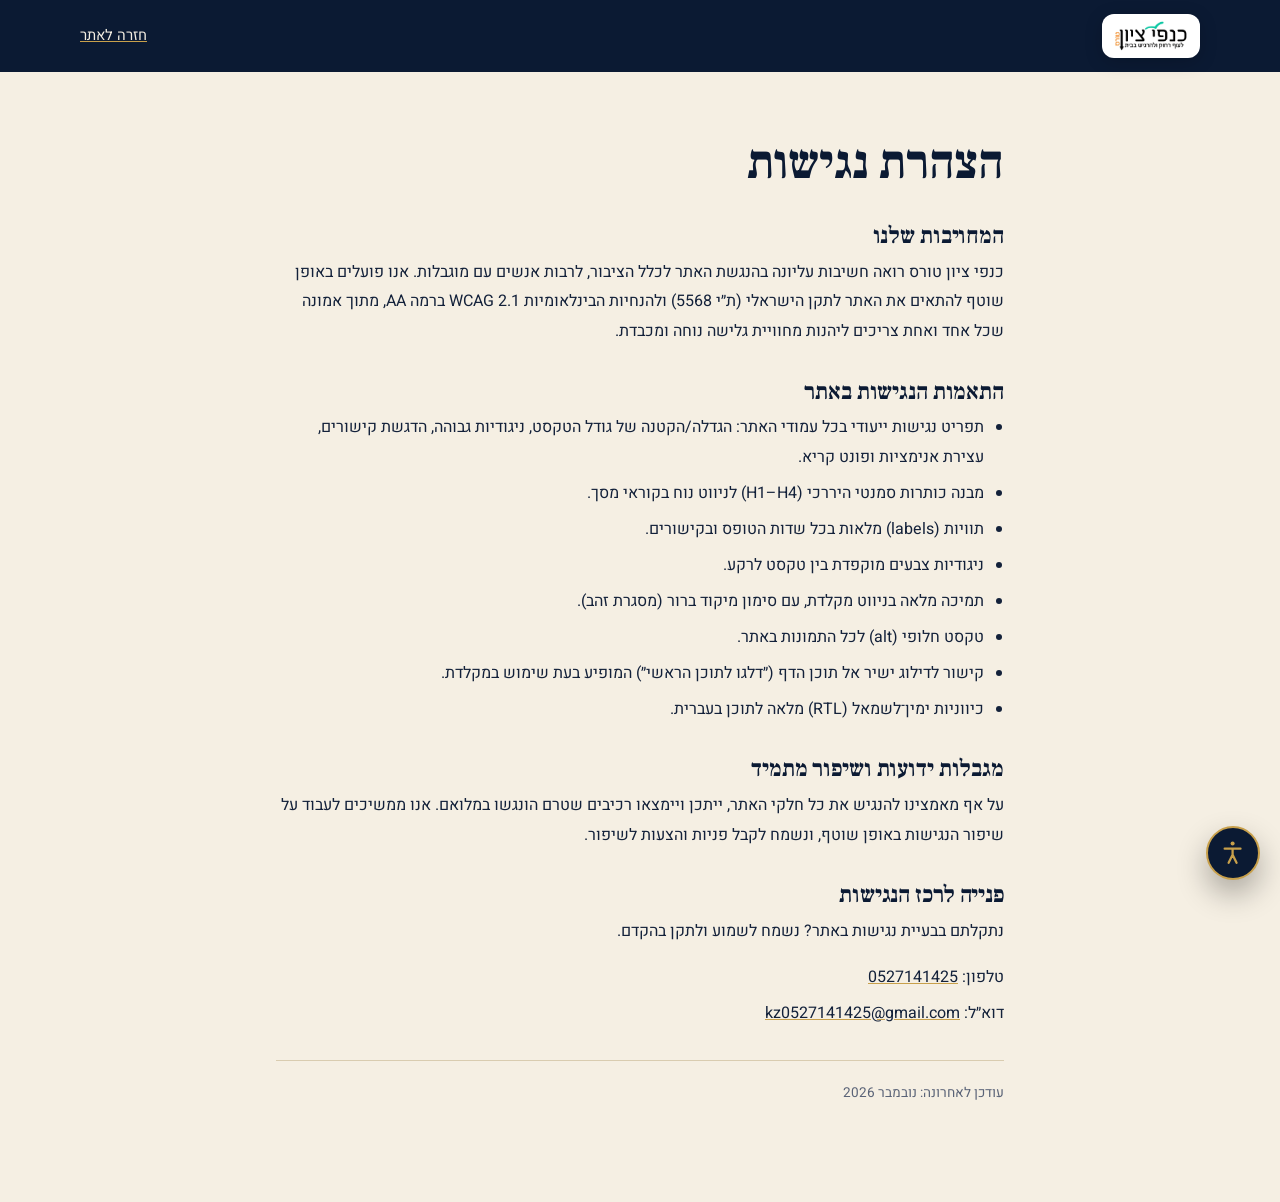
==== accessibility.html @ ae013d5c "Kanfei Zion site: premium redesign v4 Co-Authored-By: Claude Opus 5.5 <noreply@anthropic.com> Claude" ====
<!DOCTYPE html>
<html lang="he" dir="rtl">
<head>
<meta charset="UTF-8">
<meta name="viewport" content="width=device-width, initial-scale=1">
<title>הצהרת נגישות | כנפי ציון טורס</title>
<meta name="robots" content="noindex, nofollow">
<meta name="description" content="הצהרת הנגישות של אתר כנפי ציון טורס — התאמות, אמצעים ופרטי יצירת קשר לפניות בנושא נגישות.">
<link rel="icon" href="/favicon.ico" sizes="any">
<link rel="icon" type="image/png" sizes="32x32" href="/favicon-32.png">
<link rel="apple-touch-icon" href="/apple-touch-icon.png">
<link rel="preconnect" href="https://fonts.googleapis.com">
<link rel="preconnect" href="https://fonts.gstatic.com" crossorigin>
<link href="https://fonts.googleapis.com/css2?family=Frank+Ruhl+Libre:wght@400;500;700;900&family=Heebo:wght@300;400;500;700&display=swap" rel="stylesheet">
<link rel="stylesheet" href="/styles.css">
</head>
<body>
<a href="#main" class="skip-link">דלגו לתוכן הראשי</a>
<header class="doc-head"><div class="wrap"><a class="logo-chip" href="/"><img src="/images/logo.png" alt="כנפי ציון טורס – לדף הבית" width="405" height="179"></a><a class="back" href="/">חזרה לאתר</a></div></header>
<main id="main" class="doc">
  <h1>הצהרת נגישות</h1>
  <div class="body">
    <section>
      <h2>המחויבות שלנו</h2>
      <p>כנפי ציון טורס רואה חשיבות עליונה בהנגשת האתר לכלל הציבור, לרבות אנשים עם מוגבלות. אנו פועלים באופן שוטף להתאים את האתר לתקן הישראלי (ת״י 5568) ולהנחיות הבינלאומיות <span dir="ltr">WCAG 2.1</span> ברמה AA, מתוך אמונה שכל אחד ואחת צריכים ליהנות מחוויית גלישה נוחה ומכבדת.</p>
    </section>
    <section>
      <h2>התאמות הנגישות באתר</h2>
      <ul>
        <li>תפריט נגישות ייעודי בכל עמודי האתר: הגדלה/הקטנה של גודל הטקסט, ניגודיות גבוהה, הדגשת קישורים, עצירת אנימציות ופונט קריא.</li>
        <li>מבנה כותרות סמנטי היררכי (H1–H4) לניווט נוח בקוראי מסך.</li>
        <li>תוויות (labels) מלאות בכל שדות הטופס ובקישורים.</li>
        <li>ניגודיות צבעים מוקפדת בין טקסט לרקע.</li>
        <li>תמיכה מלאה בניווט מקלדת, עם סימון מיקוד ברור (מסגרת זהב).</li>
        <li>טקסט חלופי (alt) לכל התמונות באתר.</li>
        <li>קישור לדילוג ישיר אל תוכן הדף (״דלגו לתוכן הראשי״) המופיע בעת שימוש במקלדת.</li>
        <li>כיווניות ימין־לשמאל (RTL) מלאה לתוכן בעברית.</li>
      </ul>
    </section>
    <section>
      <h2>מגבלות ידועות ושיפור מתמיד</h2>
      <p>על אף מאמצינו להנגיש את כל חלקי האתר, ייתכן ויימצאו רכיבים שטרם הונגשו במלואם. אנו ממשיכים לעבוד על שיפור הנגישות באופן שוטף, ונשמח לקבל פניות והצעות לשיפור.</p>
    </section>
    <section>
      <h2>פנייה לרכז הנגישות</h2>
      <p>נתקלתם בבעיית נגישות באתר? נשמח לשמוע ולתקן בהקדם.</p>
      <ul style="list-style:none;padding:0;margin-top:1rem">
        <li>טלפון: <a href="tel:0527141425">0527141425</a></li>
        <li>דוא״ל: <a href="mailto:kz0527141425@gmail.com">kz0527141425@gmail.com</a></li>
      </ul>
    </section>
    <p class="upd">עודכן לאחרונה: נובמבר 2026</p>
  </div>
</main>
<button class="a11y-btn" id="a11y-btn" aria-label="פתיחת תפריט נגישות" aria-expanded="false" aria-controls="a11y-panel">
  <svg viewBox="0 0 24 24" fill="none" stroke="currentColor" stroke-width="2" stroke-linecap="round" aria-hidden="true"><circle cx="12" cy="4" r="1.8" fill="currentColor" stroke="none"/><path d="M5 8.5h14M12 8.5v5.5m0 0l-3.5 7m3.5-7l3.5 7"/></svg>
</button>
<div class="a11y-panel" id="a11y-panel" role="dialog" aria-label="הגדרות נגישות">
  <h2>הגדרות נגישות</h2>
  <div class="a-row"><span>גודל טקסט</span><span class="ctl"><button id="a11y-minus" aria-label="הקטנת טקסט">א-</button><span class="a-pct" id="a11y-pct" aria-live="polite">100%</span><button id="a11y-plus" aria-label="הגדלת טקסט">א+</button></span></div>
  <div class="a-row"><span>ניגודיות גבוהה</span><button data-a11y="contrast" aria-pressed="false">הפעל</button></div>
  <div class="a-row"><span>הדגשת קישורים</span><button data-a11y="links" aria-pressed="false">הפעל</button></div>
  <div class="a-row"><span>עצירת אנימציות</span><button data-a11y="nomotion" aria-pressed="false">הפעל</button></div>
  <div class="a-row"><span>פונט קריא</span><button data-a11y="readable" aria-pressed="false">הפעל</button></div>
  <button class="a-reset" id="a11y-reset">איפוס הגדרות</button>
  <p class="a-note">כנפי ציון טורס פועלת להנגשת האתר לכלל הציבור<br><a href="/accessibility">הצהרת הנגישות המלאה</a></p>
</div>

<script src="/app.js" defer></script>
</body>
</html>
---- styles.css ----
:root{
  --night:#0b1a33;--navy:#13284a;--navy-2:#1b3460;
  --gold:#c8a04b;--gold-hi:#e2c27a;--gold-soft:#e9d8ad;
  --parch:#f5efe3;--parch-2:#ebe2cf;--paper:#fffdf8;
  --ink:#13213a;--muted:#5a6377;--line:#d9ccb0;--teal:#2aa597;
  --display:"Frank Ruhl Libre",Georgia,serif;
  --sans:"Heebo",system-ui,-apple-system,"Segoe UI",Arial,sans-serif;
  --r:14px;
}
*,*::before,*::after{box-sizing:border-box;margin:0;padding:0}
html{scroll-behavior:smooth;scroll-padding-top:76px}
body{font-family:var(--sans);background:var(--parch);color:var(--ink);line-height:1.65;-webkit-font-smoothing:antialiased;overflow-x:hidden}
h1,h2,h3{font-family:var(--display);font-weight:700;line-height:1.15;letter-spacing:-.005em}
img{max-width:100%;height:auto;display:block}
a{color:inherit;text-decoration:none}
button{font:inherit;cursor:pointer;color:inherit}
.wrap{max-width:74rem;margin:0 auto;padding:0 1.25rem}
@media(min-width:768px){.wrap{padding:0 2rem}}
.skip-link{position:absolute;right:1rem;top:-100px;z-index:300;background:var(--night);color:var(--parch);padding:.75rem 1.25rem;border-radius:.5rem;border:2px solid var(--gold);font-weight:600;transition:top .2s}
.skip-link:focus{top:1rem}
:focus-visible{outline:2px solid var(--gold);outline-offset:3px;border-radius:4px}

/* buttons */
.btn{display:inline-flex;align-items:center;justify-content:center;gap:.5rem;padding:.95rem 1.8rem;border-radius:999px;font-weight:500;font-size:1rem;border:1px solid transparent;transition:background .25s,color .25s,border-color .25s,transform .25s}
.btn:active{transform:scale(.98)}
.btn-gold{background:var(--gold);color:var(--night)}
.btn-gold:hover{background:var(--gold-hi)}
.btn-ghost{border-color:rgba(245,239,227,.45);color:var(--parch)}
.btn-ghost:hover{border-color:var(--gold);color:var(--gold-hi)}
.btn-ink{background:var(--night);color:var(--parch)}
.btn-ink:hover{background:var(--navy-2)}
.btn-line{border-color:var(--ink);color:var(--ink)}
.btn-line:hover{background:var(--ink);color:var(--parch)}

/* NAV */
.nav{position:fixed;inset-inline:0;top:0;z-index:50;transition:background .35s,box-shadow .35s}
.nav .wrap{height:4.5rem;display:flex;align-items:center;justify-content:space-between;gap:1rem}
.nav.solid{background:rgba(11,26,51,.94);backdrop-filter:blur(10px);-webkit-backdrop-filter:blur(10px);box-shadow:0 1px 0 rgba(200,160,75,.25)}
.logo-chip{display:inline-flex;background:#fff;border-radius:12px;padding:.35rem .7rem;box-shadow:0 4px 18px rgba(0,0,0,.18)}
.logo-chip img{height:2.1rem;width:auto}
.nav-links{display:none;gap:2rem;font-size:.95rem;color:rgba(245,239,227,.88)}
.nav-links a{position:relative;padding:.25rem 0}
.nav-links a::after{content:"";position:absolute;inset-inline:0;bottom:-2px;height:1px;background:var(--gold);transform:scaleX(0);transition:transform .3s}
.nav-links a:hover::after{transform:scaleX(1)}
@media(min-width:900px){.nav-links{display:flex}}
.nav-phone{font-size:.9rem;padding:.55rem 1.1rem;border:1px solid rgba(200,160,75,.6);border-radius:999px;color:var(--gold-hi);white-space:nowrap}
.nav-phone:hover{background:var(--gold);color:var(--night)}

/* HERO */
.hero{position:relative;min-height:100svh;display:flex;align-items:flex-end;color:var(--parch);background:var(--night);overflow:hidden;isolation:isolate}
.hero-img{position:absolute;inset:0;width:100%;height:100%;object-fit:cover;object-position:40% 55%;z-index:-2;animation:kb 26s ease-in-out infinite alternate}
@keyframes kb{from{transform:scale(1.02)}to{transform:scale(1.1)}}
.hero::before{content:"";position:absolute;inset:0;z-index:-1;background:
  linear-gradient(to left,rgba(11,26,51,.92) 0%,rgba(11,26,51,.6) 45%,rgba(11,26,51,.15) 100%),
  linear-gradient(to top,rgba(11,26,51,1) 0%,rgba(11,26,51,0) 45%)}
.hero-in{padding:9rem 0 11rem;max-width:40rem}
.bsd{font-size:.85rem;color:var(--gold-hi);margin-bottom:1.5rem;letter-spacing:.08em}
.hero h1{font-size:clamp(3.4rem,11vw,6.8rem);font-weight:900;line-height:.98}
.hero h1 span{display:block}
.hero .rule{width:5.5rem;height:2px;background:var(--gold);margin:1.75rem 0;transform-origin:right}
.hero-sub{font-size:clamp(1.1rem,3.2vw,1.4rem);font-weight:300;opacity:.92;max-width:32rem}
.slogan{margin-top:1.1rem;font-family:var(--display);font-style:italic;font-size:clamp(1.2rem,3.6vw,1.6rem);color:var(--gold-hi)}
.hero-cta{margin-top:2.25rem;display:flex;flex-wrap:wrap;gap:.85rem}
@media(prefers-reduced-motion:no-preference){
  .hero-in>*{opacity:0;transform:translateY(18px);animation:rise .9s cubic-bezier(.2,.7,.2,1) forwards}
  .hero-in>:nth-child(1){animation-delay:.1s}.hero-in>:nth-child(2){animation-delay:.25s}
  .hero-in>:nth-child(3){animation:draw .9s .55s cubic-bezier(.2,.7,.2,1) forwards;transform:scaleX(0);opacity:1}
  .hero-in>:nth-child(4){animation-delay:.7s}.hero-in>:nth-child(5){animation-delay:.85s}.hero-in>:nth-child(6){animation-delay:1s}
}
@keyframes rise{to{opacity:1;transform:none}}
@keyframes draw{to{transform:scaleX(1)}}

/* NEXT-HILULA PASS */
.pass-wrap{position:relative;z-index:5;margin-top:-6.5rem}
.pass{display:grid;grid-template-columns:1fr;background:var(--paper);color:var(--ink);border-radius:18px;box-shadow:0 30px 60px -25px rgba(0,0,0,.55);overflow:hidden;max-width:52rem}
@media(min-width:720px){.pass{grid-template-columns:1fr auto}}
.pass-main{padding:1.6rem 1.75rem}
.pass-label{font-size:.85rem;color:var(--muted)}
.pass h2{font-size:clamp(1.6rem,4.5vw,2.1rem);margin-top:.2rem;color:var(--night)}
.pass-meta{margin-top:.5rem;color:var(--muted);font-size:.95rem}
.pass-meta b{color:var(--gold);font-weight:600}
.pass-stub{position:relative;padding:1.4rem 1.75rem;background:var(--parch);display:flex;align-items:center;justify-content:space-between;gap:1.25rem;border-top:2px dashed var(--line)}
@media(min-width:720px){.pass-stub{flex-direction:column;justify-content:center;border-top:0;border-inline-start:2px dashed var(--line);min-width:15rem}
  .pass-stub::before,.pass-stub::after{content:"";position:absolute;inset-inline-start:-13px;width:24px;height:24px;border-radius:50%;background:var(--night)}
  .pass-stub::before{top:-12px}.pass-stub::after{bottom:-12px}}
.pass-count{font-family:var(--display);line-height:1;text-align:center}
.pass-count b{display:block;font-size:2.6rem;color:var(--night)}
.pass-count span{font-size:.9rem;color:var(--muted)}

/* MAP SECTION */
.journey{background:var(--night);color:var(--parch);padding:7rem 0 6rem;position:relative;overflow:hidden}
.journey::before{content:"";position:absolute;inset:0;background:radial-gradient(ellipse at 70% 30%,rgba(42,165,151,.12),transparent 55%),radial-gradient(ellipse at 20% 80%,rgba(200,160,75,.1),transparent 50%);pointer-events:none}
.journey .wrap{position:relative;display:grid;gap:3rem;align-items:center}
@media(min-width:960px){.journey .wrap{grid-template-columns:1fr 1.05fr;gap:4rem}}
.journey h2{font-size:clamp(2.2rem,6vw,3.4rem);color:var(--parch)}
.lead{margin-top:1.1rem;font-size:1.08rem;opacity:.82;max-width:34rem}
.dest-tabs{margin-top:2.25rem;display:grid;grid-template-columns:1fr 1fr;gap:.6rem}
.dest-tab{display:flex;flex-direction:column;align-items:flex-start;gap:.15rem;text-align:right;padding:.85rem 1rem;border:1px solid rgba(245,239,227,.18);border-radius:12px;background:rgba(255,255,255,.03);transition:border-color .25s,background .25s}
.dest-tab small{font-size:.8rem;opacity:.65}
.dest-tab strong{font-family:var(--display);font-size:1.08rem;font-weight:500}
.dest-tab[aria-selected="true"]{border-color:var(--gold);background:rgba(200,160,75,.12)}
.dest-tab[aria-selected="true"] small{color:var(--gold-hi);opacity:1}
.dest-panel{margin-top:1.25rem;padding:1.5rem 1.6rem;border-radius:16px;background:linear-gradient(160deg,rgba(255,255,255,.07),rgba(255,255,255,.02));border:1px solid rgba(200,160,75,.35);min-height:12rem}
.dest-panel h3{font-size:1.65rem;color:var(--gold-hi)}
.dest-panel .meta{margin-top:.3rem;font-size:.92rem;opacity:.75}
.dest-panel .when{display:inline-block;margin-top:.9rem;padding:.25rem .8rem;border-radius:999px;background:rgba(200,160,75,.18);color:var(--gold-hi);font-size:.9rem}
.dest-panel p.desc{margin-top:.9rem;opacity:.9}
.dest-panel .btn{margin-top:1.25rem}
.dest-panel.swap{animation:swap .45s ease}
@keyframes swap{from{opacity:.2;transform:translateY(6px)}to{opacity:1;transform:none}}

.map{position:relative;width:100%;max-width:34rem;margin-inline:auto;aspect-ratio:612/776}
.map-svg{position:absolute;inset:0;width:100%;height:100%;overflow:visible}
.grat line{stroke:rgba(200,160,75,.11);stroke-width:1}
.refdots circle{fill:rgba(245,239,227,.35)}
.route{fill:none;stroke:var(--gold);stroke-width:1.6;stroke-linecap:round;stroke-dasharray:1;stroke-dashoffset:1;opacity:.45;transition:opacity .35s,stroke-width .35s}
.map.drawn .route{animation:route 1.6s cubic-bezier(.4,0,.2,1) forwards}
.map.drawn .route:nth-child(2){animation-delay:.2s}.map.drawn .route:nth-child(3){animation-delay:.4s}.map.drawn .route:nth-child(4){animation-delay:.6s}
@keyframes route{to{stroke-dashoffset:0}}
.route.on{opacity:1;stroke-width:2.6;stroke:var(--gold-hi)}
.home-dot{fill:var(--teal)}
.home-ring{fill:none;stroke:var(--teal);stroke-width:1.5;opacity:.6;transform-origin:center;transform-box:fill-box;animation:ping 2.6s ease-out infinite}
@keyframes ping{from{transform:scale(.5);opacity:.8}to{transform:scale(1.8);opacity:0}}
.ref-label,.sea-label,.home-label{position:absolute;transform:translate(50%,-50%);pointer-events:none;white-space:nowrap}
.ref-label{font-size:.72rem;color:rgba(245,239,227,.45);transform:translate(50%,-150%)}
.sea-label{font-family:var(--display);font-style:italic;font-size:.9rem;color:rgba(42,165,151,.6);letter-spacing:.06em}
.home-label{font-family:var(--display);font-size:1.05rem;color:var(--teal);transform:translate(-18%,60%)}
.pin{position:absolute;transform:translate(50%,-50%);display:flex;align-items:center;gap:.45rem;background:none;border:0;padding:.35rem;flex-direction:row-reverse}
.pin-dot{width:14px;height:14px;border-radius:50%;background:var(--night);border:2px solid var(--gold);box-shadow:0 0 0 4px rgba(200,160,75,.15);transition:transform .25s,background .25s}
.pin-label{font-family:var(--display);font-size:.98rem;color:var(--parch);background:rgba(11,26,51,.75);padding:.1rem .5rem;border-radius:6px}
.pin:hover .pin-dot,.pin.on .pin-dot{background:var(--gold);transform:scale(1.25)}
.pin.on .pin-label{color:var(--night);background:var(--gold-hi)}
.pin[data-dest="pressburg"]{flex-direction:row;transform:translate(-50%,-50%)}
.pin[data-dest="pressburg"] .pin-label{order:-1}
.pin[data-dest="kerestir"]{transform:translate(50%,10%)}
@media(max-width:520px){.ref-label{display:none}.pin-label{font-size:.82rem}}

/* TZIYUNIM + WHY */
.band{padding:6.5rem 0}
.tz-grid{display:grid;gap:3.5rem;align-items:center}
@media(min-width:960px){.tz-grid{grid-template-columns:1fr 1fr;gap:5rem}}
.arches{display:grid;grid-template-columns:1fr 1fr;gap:1.1rem;align-items:end}
.arch{position:relative}
.arch img{width:100%;height:auto;aspect-ratio:3/4.3;object-fit:cover;border-radius:999px 999px 14px 14px;filter:saturate(.9) contrast(1.04);box-shadow:0 24px 44px -26px rgba(11,26,51,.6)}
.arch:nth-child(2){margin-bottom:3rem}
.arch figcaption{margin-top:.75rem;font-family:var(--display);font-size:1.02rem;color:var(--ink);text-align:center}
.arch::before{content:"";position:absolute;inset:-8px -8px auto;height:calc(100% - 2.4rem);border:1px solid var(--gold);border-radius:999px 999px 18px 18px;opacity:.55;pointer-events:none}
.sec-title{font-size:clamp(2rem,5.5vw,3rem);color:var(--night)}
.why{margin-top:2rem;list-style:none}
.why li{display:grid;grid-template-columns:2.25rem 1fr;gap:.25rem 1rem;padding:1.15rem 0;border-top:1px solid var(--line)}
.why li:last-child{border-bottom:1px solid var(--line)}
.why svg{grid-row:span 2;width:2.25rem;height:1.25rem;color:var(--gold);margin-top:.35rem}
.why h3{font-size:1.25rem;font-weight:500}
.why p{color:var(--muted);font-size:.98rem}

/* WOMEN */
.women{background:var(--parch-2);padding:7rem 0;position:relative;overflow:hidden}
.women .wrap{display:grid;gap:3.5rem;align-items:center}
@media(min-width:960px){.women .wrap{grid-template-columns:1.05fr 1fr;gap:5rem}}
.women .tag{display:inline-block;font-size:.88rem;color:var(--night);background:var(--gold-soft);padding:.3rem .9rem;border-radius:999px;margin-bottom:1rem}
.women h2{font-size:clamp(2.2rem,6vw,3.4rem);color:var(--night)}
.women .lead{opacity:1;color:#3d4659}
.checks{list-style:none;margin-top:1.75rem;display:grid;gap:.7rem}
.checks li{display:flex;gap:.8rem;align-items:baseline}
.checks li::before{content:"";flex:none;width:.55rem;height:.55rem;border:1.5px solid var(--gold);transform:rotate(45deg) translateY(-2px)}
.women .ctas{margin-top:2.25rem;display:flex;flex-wrap:wrap;gap:.8rem}
.women .ctas .num{direction:ltr;unicode-bidi:isolate;white-space:nowrap}
.collage{display:grid;grid-template-columns:1fr 1fr;grid-template-rows:auto auto;gap:1rem}
.collage figure{position:relative;overflow:hidden;border-radius:14px;box-shadow:0 22px 40px -24px rgba(11,26,51,.55)}
.collage img{width:100%;height:100%;object-fit:cover;transition:transform .8s}
.collage figure:hover img{transform:scale(1.04)}
.collage .c1{grid-row:span 2;border-radius:999px 999px 14px 14px;aspect-ratio:3/5}
.collage .c2,.collage .c3{aspect-ratio:4/3.4}
.collage figcaption{position:absolute;inset:auto 0 0;padding:2rem .9rem .8rem;color:#fff;font-family:var(--display);font-size:1rem;background:linear-gradient(to top,rgba(11,26,51,.85),transparent)}

/* TESTIMONIALS */
.voices{background:var(--navy);color:var(--parch);padding:7rem 0;position:relative;overflow:hidden}
.voices .mark{position:absolute;top:2rem;inset-inline-start:4%;font-family:var(--display);font-size:16rem;line-height:1;color:rgba(200,160,75,.12);pointer-events:none}
.feature-q{position:relative;max-width:50rem}
.feature-q blockquote{font-family:var(--display);font-size:clamp(1.55rem,4.2vw,2.5rem);line-height:1.35;font-weight:400}
.feature-q figcaption,.qs figcaption{margin-top:1.25rem;color:var(--gold-hi)}
.qs{margin-top:4rem;display:grid;gap:2.5rem;border-top:1px solid rgba(245,239,227,.18);padding-top:2.75rem}
@media(min-width:860px){.qs{grid-template-columns:1fr 1fr;gap:4rem}}
.qs blockquote{opacity:.85;font-size:1rem;line-height:1.8}

/* CONTACT */
.contact{padding:7rem 0}
.contact .wrap{display:grid;gap:3.5rem}
@media(min-width:960px){.contact .wrap{grid-template-columns:.9fr 1.1fr;gap:5rem}}
.clist{list-style:none;margin-top:2.25rem;display:grid;gap:1.1rem}
.clist a{display:flex;align-items:center;gap:1rem}
.clist .ci{flex:none;width:3rem;height:3rem;border-radius:50%;border:1px solid var(--gold);display:grid;place-items:center;color:var(--gold)}
.clist .ci svg{width:1.2rem;height:1.2rem}
.clist small{display:block;font-size:.8rem;color:var(--muted)}
.clist b{font-family:var(--display);font-weight:500;font-size:1.15rem;transition:color .2s}
.clist a:hover b{color:var(--gold)}
.ltr{direction:ltr;unicode-bidi:isolate}
.fbox{background:var(--paper);border-radius:20px;padding:2.25rem;box-shadow:0 30px 60px -36px rgba(11,26,51,.45);border:1px solid var(--line)}
.fbox h3{font-size:1.6rem;color:var(--night);margin-bottom:1.25rem}
.field{margin-bottom:1.1rem}
.field label{display:block;font-size:.9rem;margin-bottom:.4rem;color:var(--ink)}
.field input,.field select,.field textarea{width:100%;padding:.85rem 1rem;border-radius:10px;border:1px solid var(--line);background:var(--parch);font:inherit;color:var(--ink);transition:border-color .2s,box-shadow .2s}
.field input:focus,.field select:focus,.field textarea:focus{outline:none;border-color:var(--gold);box-shadow:0 0 0 3px rgba(200,160,75,.25)}
.err{display:none;margin-top:.35rem;font-size:.85rem;color:#b42318}
.submit{width:100%;margin-top:.5rem}
.submit:disabled{opacity:.7;cursor:not-allowed}
.ferr{display:none;margin-top:1rem;text-align:center;font-size:.9rem;color:#b42318}
.ferr a,.fnote a{text-decoration:underline;text-decoration-color:var(--gold)}
.fnote{margin-top:1rem;text-align:center;font-size:.85rem;color:var(--muted)}
.fok{display:none;flex-direction:column;align-items:center;justify-content:center;text-align:center;min-height:26rem;background:var(--paper);border-radius:20px;border:1px solid var(--gold);padding:2.5rem}
.fok .tick{width:4rem;height:4rem;border-radius:50%;background:var(--night);color:var(--gold);display:grid;place-items:center;font-size:1.8rem;margin-bottom:1.25rem}
.fok h3{font-size:1.8rem;color:var(--night)}
.fok p{margin-top:.6rem;color:var(--gold)}
.fok button{margin-top:1.75rem;background:none;border:0;text-decoration:underline;text-decoration-color:var(--gold);text-underline-offset:4px}

/* FOOTER */
.footer{background:var(--night);color:rgba(245,239,227,.78);padding:4rem 0 6rem;text-align:center}
.footer .slogan{font-size:1.25rem;margin-top:1.25rem}
.footer .links{margin-top:1.5rem;display:flex;flex-wrap:wrap;justify-content:center;gap:.5rem 1.75rem;font-size:.92rem}
.footer .links a:hover{color:var(--gold-hi)}
.footer .copy{margin-top:2rem;font-size:.8rem;opacity:.55}

/* FLOATS */
.wa{position:fixed;bottom:1.25rem;left:1.25rem;z-index:60;width:3.4rem;height:3.4rem;border-radius:50%;background:#25d366;color:#fff;display:grid;place-items:center;box-shadow:0 14px 30px rgba(0,0,0,.3);transition:transform .2s}
.wa:hover{transform:scale(1.08)}
.wa svg{width:1.7rem;height:1.7rem}
.a11y-btn{position:fixed;bottom:1.25rem;right:1.25rem;z-index:60;width:3.4rem;height:3.4rem;border-radius:50%;background:var(--night);border:2px solid var(--gold);color:var(--gold);display:grid;place-items:center;box-shadow:0 14px 30px rgba(0,0,0,.3)}
.a11y-btn svg{width:1.7rem;height:1.7rem}
.a11y-panel{position:fixed;bottom:5.4rem;right:1.25rem;z-index:61;width:18rem;max-width:calc(100vw - 2.5rem);max-height:70vh;overflow-y:auto;background:#fff;color:var(--ink);border:2px solid var(--gold);border-radius:16px;box-shadow:0 25px 50px rgba(0,0,0,.3);padding:1.25rem;display:none}
.a11y-panel.open{display:block}
.a11y-panel h2{font-size:1.15rem;text-align:center;margin-bottom:.75rem}
.a-row{display:flex;align-items:center;justify-content:space-between;gap:.5rem;padding:.6rem 0;border-bottom:1px solid #eee5d2;font-size:.9rem}
.a-row .ctl{display:flex;align-items:center;gap:.35rem}
.a-row button{background:var(--parch);border:1px solid var(--line);border-radius:8px;padding:.35rem .65rem;font-size:.82rem}
.a-row button[aria-pressed="true"]{background:var(--gold);border-color:var(--gold);font-weight:700}
.a-pct{min-width:2.8rem;text-align:center;font-size:.78rem;color:var(--muted)}
.a-reset{margin-top:1rem;width:100%;padding:.65rem;border-radius:8px;background:var(--night);color:var(--parch);border:0;font-size:.9rem}
.a-note{margin-top:.75rem;font-size:.72rem;text-align:center;color:var(--muted);line-height:1.6}
.a-note a{text-decoration:underline;text-decoration-color:var(--gold)}
body.a11y-contrast{background:#000!important;color:#fff!important}
body.a11y-contrast *{background-color:transparent!important;background-image:none!important;color:#fff!important;border-color:#fff!important;box-shadow:none!important;text-shadow:none!important}
body.a11y-contrast .hero::before{background:rgba(0,0,0,.8)!important}
body.a11y-contrast img{filter:grayscale(1) contrast(1.2)}
body.a11y-contrast h1,body.a11y-contrast h2,body.a11y-contrast h3,body.a11y-contrast a{color:#ffd700!important}
body.a11y-contrast input,body.a11y-contrast textarea,body.a11y-contrast select,body.a11y-contrast button{background-color:#000!important;border:1px solid #fff!important}
body.a11y-links a{text-decoration:underline!important;font-weight:700!important}
body.a11y-nomotion,body.a11y-nomotion *{animation:none!important;transition:none!important;scroll-behavior:auto!important}
body.a11y-nomotion .hero-in>*{opacity:1!important;transform:none!important}
body.a11y-nomotion .route{stroke-dashoffset:0!important}
body.a11y-font,body.a11y-font *{font-family:Arial,Helvetica,sans-serif!important;letter-spacing:.02em!important}

/* PROMO MODAL */
.pm{position:fixed;inset:0;z-index:100;background:rgba(5,12,26,.72);backdrop-filter:blur(4px);display:none;align-items:center;justify-content:center;padding:1rem;overflow-y:auto}
.pm.open{display:flex}
.pm-card{position:relative;width:100%;max-width:40rem;background:var(--paper);border-radius:20px;overflow:hidden;box-shadow:0 40px 80px rgba(0,0,0,.5);margin:auto}
.pm-x{position:absolute;top:.9rem;left:.9rem;width:2.3rem;height:2.3rem;border-radius:50%;background:rgba(255,255,255,.12);border:1px solid rgba(255,255,255,.3);color:#fff;z-index:2}
.pm-head{background:var(--night);color:var(--parch);padding:1.5rem 1.75rem 1.5rem 4rem;border-bottom:3px solid var(--gold)}
.pm-head h2{font-size:1.7rem;color:var(--gold-hi)}
.pm-badge{display:inline-block;margin-top:.5rem;border-radius:999px;background:var(--gold);color:var(--night);padding:.2rem .8rem;font-size:.85rem;font-weight:600}
.pm-body{padding:1.5rem 1.75rem;display:grid;gap:1.1rem}
.pm-body h3{font-size:1.15rem}
.pm-body ul{list-style:none;display:grid;gap:.35rem;font-size:.95rem}
.pm-price{background:var(--parch);border:1px solid var(--gold);border-radius:12px;padding:.9rem;text-align:center;font-family:var(--display);font-size:1.35rem}
.pm-small{font-size:.75rem;color:var(--muted)}
.pm-ctas{display:flex;flex-wrap:wrap;gap:.6rem}

/* ACCESSIBILITY PAGE */
.doc-head{background:var(--night);color:var(--parch)}
.doc-head .wrap{height:4.5rem;display:flex;justify-content:space-between;align-items:center}
.doc-head .back{font-size:.92rem;text-decoration:underline;text-decoration-color:var(--gold)}
.doc{max-width:48rem;margin:0 auto;padding:4rem 1.25rem 6rem}
.doc h1{font-size:clamp(2.2rem,6vw,3rem);color:var(--night)}
.doc .body{margin-top:2rem;display:grid;gap:2rem;line-height:1.85}
.doc h2{font-size:1.45rem;color:var(--night);margin-bottom:.5rem}
.doc ul{padding-right:1.25rem;display:grid;gap:.4rem}
.doc a{text-decoration:underline;text-decoration-color:var(--gold)}
.doc .upd{font-size:.85rem;color:var(--muted);border-top:1px solid var(--line);padding-top:1.25rem}

@media(prefers-reduced-motion:reduce){
  .hero-img,.home-ring{animation:none}
  .route{stroke-dashoffset:0}
  html{scroll-behavior:auto}
}
.sr-only{position:absolute;width:1px;height:1px;overflow:hidden;clip:rect(0 0 0 0);white-space:nowrap}

/* ===== ROUND 2 ===== */
.hero-vid{opacity:0;transition:opacity 1.2s}
.hero-vid.on{opacity:1}
/* flight progress */
.flight{position:fixed;top:6rem;bottom:6rem;left:1.1rem;width:2px;z-index:40;pointer-events:none;background:linear-gradient(rgba(200,160,75,.0),rgba(200,160,75,.35) 10%,rgba(200,160,75,.35) 90%,rgba(200,160,75,0))}
.flight .trail{position:absolute;top:0;left:0;width:2px;background:var(--gold);height:0}
.flight svg{position:absolute;left:-11px;width:24px;height:24px;color:var(--gold-hi);transform:translateY(-50%) rotate(90deg);filter:drop-shadow(0 2px 6px rgba(0,0,0,.35))}
@media(max-width:899px){.flight{display:none}}
/* trips board */
.trips{padding:6rem 0 5rem}
.trips .head{display:flex;flex-wrap:wrap;align-items:end;justify-content:space-between;gap:1rem;margin-bottom:2.25rem}
.trips .head p{color:var(--muted);max-width:30rem}
.tgrid{display:grid;gap:1.1rem}
@media(min-width:720px){.tgrid{grid-template-columns:1fr 1fr}}
@media(min-width:1100px){.tgrid{grid-template-columns:repeat(4,1fr)}}
.tcard{position:relative;background:var(--paper);border:1px solid var(--line);border-radius:18px;padding:1.4rem 1.4rem 1.25rem;display:flex;flex-direction:column;gap:.35rem;transition:transform .3s,box-shadow .3s,border-color .3s}
.tcard:hover{transform:translateY(-4px);box-shadow:0 26px 44px -30px rgba(11,26,51,.55);border-color:var(--gold)}
.tcard .tdate{font-family:var(--display);font-size:2.1rem;line-height:1;color:var(--night)}
.tcard .tdate small{display:block;font-family:var(--sans);font-size:.82rem;color:var(--muted);margin-top:.35rem}
.tcard h3{font-size:1.25rem;margin-top:.8rem}
.tcard .tplace{font-size:.9rem;color:var(--muted)}
.tcard .tstat{align-self:flex-start;margin-top:.7rem;font-size:.82rem;padding:.2rem .7rem;border-radius:999px;background:rgba(42,165,151,.12);color:#1d7d72}
.tcard .tstat.low{background:rgba(200,80,40,.12);color:#a3431f}
.tcard .tstat.full{background:#eee;color:#666}
.tcard .tprice{margin-top:.5rem;font-weight:500}
.tcard .tact{margin-top:auto;padding-top:1.1rem;display:flex;gap:.6rem;align-items:center;justify-content:space-between}
.tcard .tact a{font-size:.9rem;text-decoration:underline;text-decoration-color:var(--gold);text-underline-offset:4px}
.tcard .btn{padding:.7rem 1.2rem;font-size:.92rem}
.tcard .tdays{order:-1;margin-bottom:.4rem;font-size:.8rem;color:var(--gold);font-weight:500}
/* stats */
.stats{background:var(--night);color:var(--parch);padding:3.5rem 0}
.stats .wrap{display:grid;grid-template-columns:repeat(2,1fr);gap:2rem;text-align:center}
@media(min-width:860px){.stats .wrap{grid-template-columns:repeat(4,1fr)}}
.stats b{display:block;font-family:var(--display);font-size:clamp(2.4rem,6vw,3.4rem);color:var(--gold-hi);line-height:1}
.stats span{font-size:.95rem;opacity:.8}
/* gallery */
.gallery{padding:6rem 0}
.ggrid{margin-top:2rem;display:grid;grid-template-columns:repeat(2,1fr);gap:.8rem}
@media(min-width:860px){.ggrid{grid-template-columns:repeat(4,1fr);grid-auto-rows:13rem}}
.ggrid button{position:relative;padding:0;border:0;border-radius:14px;overflow:hidden;background:var(--night);aspect-ratio:1}
@media(min-width:860px){.ggrid button{aspect-ratio:auto}.ggrid button:first-child{grid-column:span 2;grid-row:span 2}}
.ggrid img{width:100%;height:100%;object-fit:cover;transition:transform .7s,opacity .3s}
.ggrid button:hover img{transform:scale(1.05);opacity:.85}
.lb{position:fixed;inset:0;z-index:120;background:rgba(5,12,26,.94);display:none;align-items:center;justify-content:center;padding:3.5rem 1rem}
.lb.open{display:flex}
.lb img{max-width:100%;max-height:100%;border-radius:10px;object-fit:contain}
.lb figcaption{position:absolute;bottom:1rem;inset-inline:0;text-align:center;color:var(--parch);font-family:var(--display)}
.lb button{position:absolute;width:3rem;height:3rem;border-radius:50%;border:1px solid rgba(255,255,255,.35);background:rgba(255,255,255,.08);color:#fff;font-size:1.3rem}
.lb .lx{top:1rem;left:1rem}.lb .lp{right:1rem;top:50%}.lb .ln{left:1rem;top:50%}
/* updates band */
.updates{background:linear-gradient(120deg,var(--gold) 0%,var(--gold-hi) 100%);color:var(--night);padding:3.5rem 0}
.updates .wrap{display:grid;gap:1.5rem;align-items:center}
@media(min-width:900px){.updates .wrap{grid-template-columns:1fr 1.3fr}}
.updates h2{font-size:clamp(1.7rem,4vw,2.3rem)}
.updates form{display:flex;flex-wrap:wrap;gap:.6rem}
.updates input{flex:1 1 11rem;padding:.9rem 1rem;border-radius:999px;border:1px solid rgba(11,26,51,.25);background:var(--paper);font:inherit}
.updates .ok{display:none;font-weight:500}
/* register modal */
.rg .pm-card{max-width:30rem}
.rg form{padding:1.5rem 1.75rem 1.75rem}
.rg .pm-head{padding-left:4rem}
.rg .pm-head p{opacity:.8;font-size:.92rem;margin-top:.3rem}
.rg .row2{display:grid;grid-template-columns:1fr 1fr;gap:.8rem}
.rg .fok{min-height:18rem;border:0}
.dest-panel .more{display:inline-block;margin-top:1rem;margin-inline-start:1rem;font-size:.92rem;text-decoration:underline;text-decoration-color:var(--gold);text-underline-offset:4px}
/* destination pages */
.dp-hero{background:var(--night);color:var(--parch);padding:8.5rem 0 5rem;position:relative;overflow:hidden}
.dp-hero::before{content:"";position:absolute;inset:0;background:radial-gradient(ellipse at 20% 30%,rgba(200,160,75,.16),transparent 55%),radial-gradient(ellipse at 90% 90%,rgba(42,165,151,.12),transparent 50%)}
.dp-hero-in{position:relative;display:grid;gap:3rem;align-items:center}
@media(min-width:900px){.dp-hero-in{grid-template-columns:1.3fr .8fr}}
.dp-hero h1{font-size:clamp(2.6rem,8vw,4.6rem);font-weight:900}
.dp-hero .rule{width:5rem;height:2px;background:var(--gold);margin:1.5rem 0}
.crumbs{font-size:.85rem;opacity:.7;margin-bottom:1.25rem}.crumbs a:hover{color:var(--gold-hi)}
.dp-when{margin-top:1.25rem;display:flex;flex-wrap:wrap;gap:.6rem}
.dp-when span{padding:.3rem .9rem;border-radius:999px;background:rgba(200,160,75,.18);color:var(--gold-hi);font-size:.92rem}
.dp-when span:empty{display:none}
.dp-arch{max-width:20rem;margin-inline:auto}
.dp-arch img{aspect-ratio:3/4;border-radius:999px 999px 14px 14px;object-fit:cover;width:100%}
.dp-arch::before{height:calc(100% + 16px)}
.dp-wing{width:min(22rem,70vw);height:11rem;color:var(--gold);opacity:.55;margin-inline:auto}
.dp-body{padding:5.5rem 0}
.dp-grid{display:grid;gap:3rem}
@media(min-width:960px){.dp-grid{grid-template-columns:1.5fr 1fr;gap:5rem}}
.dp-story p{margin-top:1.1rem;font-size:1.08rem;line-height:1.9}
.dp-steps{list-style:none;counter-reset:s;margin-top:1.5rem;display:grid;gap:0}
.dp-steps li{counter-increment:s;position:relative;padding:0 3.4rem 1.6rem 0;border-inline-start:0}
.dp-steps li::before{content:counter(s);position:absolute;right:0;top:0;width:2.3rem;height:2.3rem;border-radius:50%;border:1px solid var(--gold);display:grid;place-items:center;font-family:var(--display);color:var(--gold)}
.dp-steps li::after{content:"";position:absolute;right:1.13rem;top:2.5rem;bottom:.2rem;width:1px;background:var(--line)}
.dp-steps li:last-child::after{display:none}
.dp-steps b{display:block;font-family:var(--display);font-size:1.2rem}
.dp-steps span{color:var(--muted)}
.dp-note{font-size:.88rem;color:var(--muted);border-top:1px solid var(--line);padding-top:1rem}
.dp-card{position:sticky;top:6rem;background:var(--paper);border:1px solid var(--gold);border-radius:20px;padding:2rem;box-shadow:0 30px 60px -36px rgba(11,26,51,.45)}
.dp-card h3{font-size:1.5rem;color:var(--night)}
.dp-card .checks{margin:1.25rem 0 1.5rem}
.dp-phone{display:block;text-align:center;margin-top:1rem;font-size:.92rem;color:var(--muted)}
.dp-faq{background:var(--parch-2);padding:5.5rem 0}
.faq{margin-top:1.75rem;display:grid;gap:.7rem;max-width:48rem}
.faq details{background:var(--paper);border:1px solid var(--line);border-radius:14px;padding:1rem 1.25rem}
.faq summary{cursor:pointer;font-family:var(--display);font-size:1.15rem;font-weight:500;list-style:none;display:flex;justify-content:space-between;gap:1rem}
.faq summary::after{content:"+";color:var(--gold);font-size:1.4rem;line-height:1;transition:transform .25s}
.faq details[open] summary::after{transform:rotate(45deg)}
.faq p{margin-top:.6rem;color:var(--muted)}
.dp-others{margin-top:1.5rem;display:grid;gap:.8rem}
@media(min-width:720px){.dp-others{grid-template-columns:repeat(3,1fr)}}
.dp-other{background:var(--night);color:var(--parch);border-radius:14px;padding:1.2rem 1.4rem;transition:transform .25s}
.dp-other:hover{transform:translateY(-3px)}
.dp-other small{display:block;color:var(--gold-hi);font-size:.82rem}
.dp-other b{font-family:var(--display);font-size:1.2rem;font-weight:500}
body.dp .nav{background:rgba(11,26,51,.94)}

/* ===== Hero: tziyunim slideshow ===== */
.hero-slides{position:absolute;inset:0;z-index:-2;overflow:hidden;background:var(--night)}
.hero-slides img{position:absolute;inset:0;width:100%;height:100%;object-fit:cover;object-position:50% 38%;opacity:0;
  filter:saturate(.75) contrast(1.05) brightness(.8) sepia(.18);animation:tzfade 18s infinite}
.hero-slides img:nth-child(2){animation-delay:9s;object-position:50% 45%}
@keyframes tzfade{0%{opacity:0;transform:scale(1.02)}8%{opacity:1}50%{opacity:1}58%{opacity:0;transform:scale(1.12)}100%{opacity:0;transform:scale(1.12)}}
.hero::before{background:
  linear-gradient(180deg,rgba(5,13,28,.55) 0%,rgba(5,13,28,.15) 30%,rgba(5,13,28,.55) 70%,rgba(11,26,51,.96) 100%),
  linear-gradient(270deg,rgba(11,26,51,.85) 0%,rgba(11,26,51,.45) 45%,rgba(11,26,51,.1) 100%),
  radial-gradient(ellipse at 50% 100%,rgba(200,160,75,.18),transparent 60%)!important}
@media(max-width:899px){.hero::before{background:linear-gradient(180deg,rgba(5,13,28,.5) 0%,rgba(5,13,28,.35) 35%,rgba(11,26,51,.9) 78%,rgba(11,26,51,1) 100%)!important}}
@media(prefers-reduced-motion:reduce){.hero-slides img{animation:none}.hero-slides img:first-child{opacity:1}}
body.a11y-nomotion .hero-slides img{animation:none}
body.a11y-nomotion .hero-slides img:first-child{opacity:1}
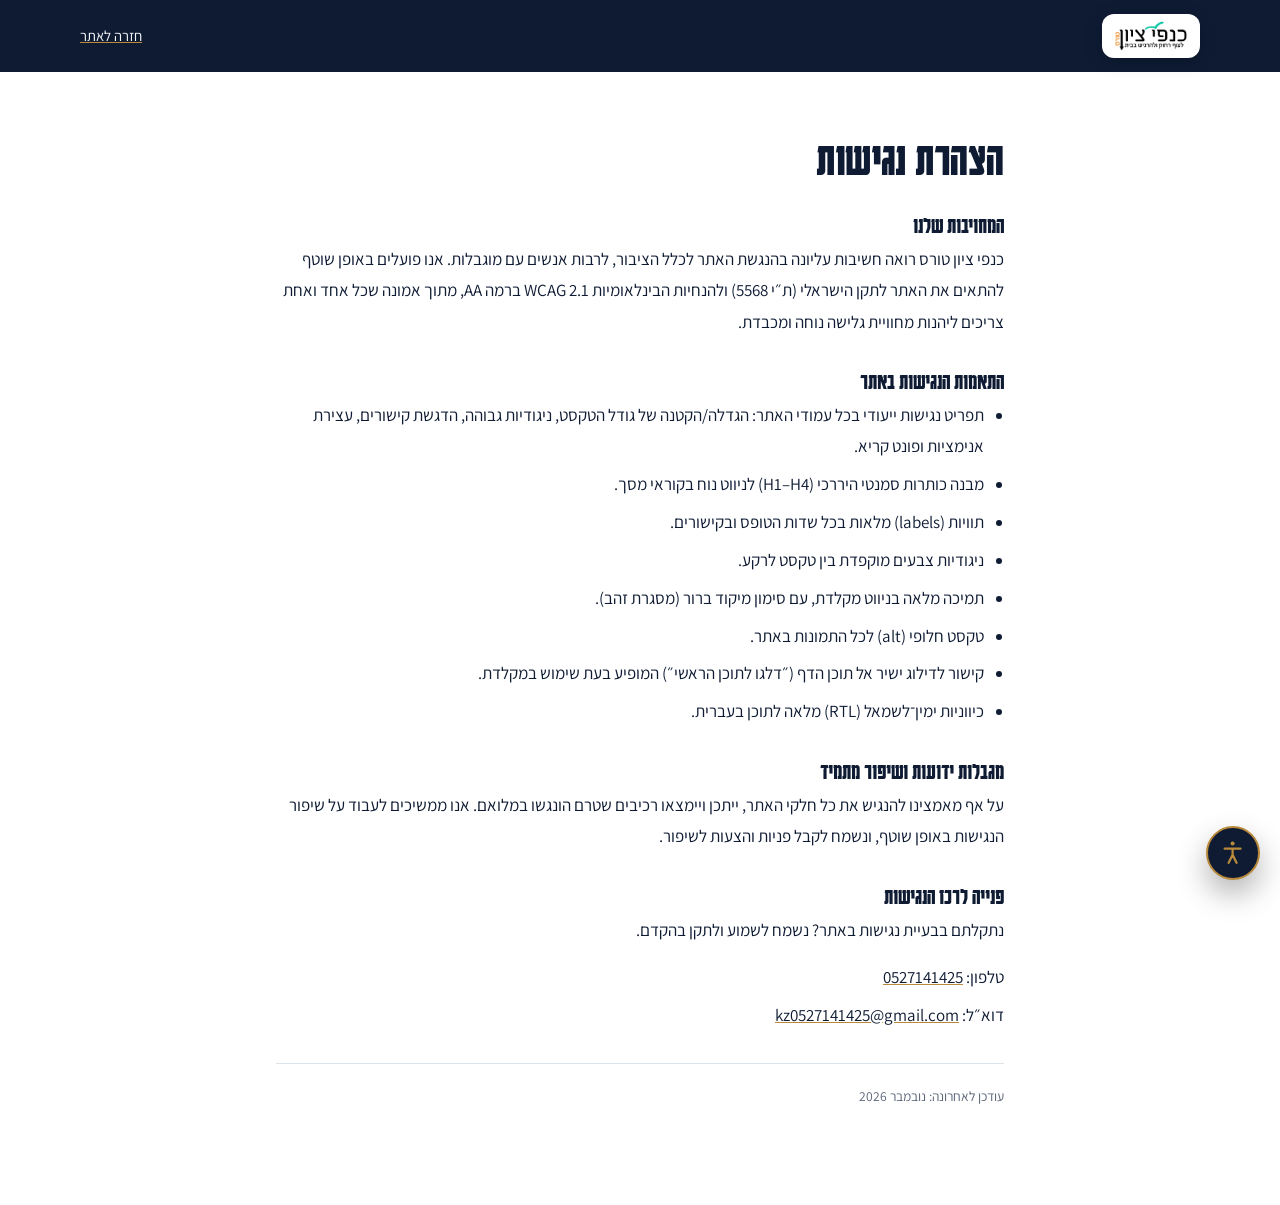
==== commit 149acdcc: "Magazine redesign: cover with expanding tzion panels, departures board, editorial destinations list," ====
--- a/accessibility.html
+++ b/accessibility.html
@@ -4,6 +4,7 @@
 <meta charset="UTF-8">
 <meta name="viewport" content="width=device-width, initial-scale=1">
 <title>הצהרת נגישות | כנפי ציון טורס</title>
+<link rel="canonical" href="https://kanfei-zion.com/accessibility">
 <meta name="robots" content="noindex, nofollow">
 <meta name="description" content="הצהרת הנגישות של אתר כנפי ציון טורס — התאמות, אמצעים ופרטי יצירת קשר לפניות בנושא נגישות.">
 <link rel="icon" href="/favicon.ico" sizes="any">
@@ -11,8 +12,9 @@
 <link rel="apple-touch-icon" href="/apple-touch-icon.png">
 <link rel="preconnect" href="https://fonts.googleapis.com">
 <link rel="preconnect" href="https://fonts.gstatic.com" crossorigin>
-<link href="https://fonts.googleapis.com/css2?family=Frank+Ruhl+Libre:wght@400;500;700;900&family=Heebo:wght@300;400;500;700&display=swap" rel="stylesheet">
-<link rel="stylesheet" href="/styles.css">
+<link href="https://fonts.googleapis.com/css2?family=Karantina:wght@400;700&family=Assistant:wght@400;600;700&display=swap" rel="stylesheet">
+<link rel="stylesheet" href="/styles.css?v=10">
+<link rel="stylesheet" href="/mag.css?v=10">
 </head>
 <body>
 <a href="#main" class="skip-link">דלגו לתוכן הראשי</a>
@@ -66,6 +68,6 @@
   <p class="a-note">כנפי ציון טורס פועלת להנגשת האתר לכלל הציבור<br><a href="/accessibility">הצהרת הנגישות המלאה</a></p>
 </div>
 
-<script src="/app.js" defer></script>
+<script src="/app.js?v=10" defer></script>
 </body>
 </html>
--- a/styles.css
+++ b/styles.css
@@ -289,7 +289,7 @@
 /* flight progress */
 .flight{position:fixed;top:6rem;bottom:6rem;left:1.1rem;width:2px;z-index:40;pointer-events:none;background:linear-gradient(rgba(200,160,75,.0),rgba(200,160,75,.35) 10%,rgba(200,160,75,.35) 90%,rgba(200,160,75,0))}
 .flight .trail{position:absolute;top:0;left:0;width:2px;background:var(--gold);height:0}
-.flight svg{position:absolute;left:-11px;width:24px;height:24px;color:var(--gold-hi);transform:translateY(-50%) rotate(90deg);filter:drop-shadow(0 2px 6px rgba(0,0,0,.35))}
+.flight svg{position:absolute;left:-11px;width:24px;height:24px;color:var(--gold-hi);transform:translateY(-50%);filter:drop-shadow(0 0 6px rgba(226,194,122,.8))}
 @media(max-width:899px){.flight{display:none}}
 /* trips board */
 .trips{padding:6rem 0 5rem}
@@ -394,17 +394,64 @@
 .dp-other b{font-family:var(--display);font-size:1.2rem;font-weight:500}
 body.dp .nav{background:rgba(11,26,51,.94)}
 
-/* ===== Hero: tziyunim slideshow ===== */
-.hero-slides{position:absolute;inset:0;z-index:-2;overflow:hidden;background:var(--night)}
-.hero-slides img{position:absolute;inset:0;width:100%;height:100%;object-fit:cover;object-position:50% 38%;opacity:0;
-  filter:saturate(.75) contrast(1.05) brightness(.8) sepia(.18);animation:tzfade 18s infinite}
-.hero-slides img:nth-child(2){animation-delay:9s;object-position:50% 45%}
-@keyframes tzfade{0%{opacity:0;transform:scale(1.02)}8%{opacity:1}50%{opacity:1}58%{opacity:0;transform:scale(1.12)}100%{opacity:0;transform:scale(1.12)}}
-.hero::before{background:
-  linear-gradient(180deg,rgba(5,13,28,.55) 0%,rgba(5,13,28,.15) 30%,rgba(5,13,28,.55) 70%,rgba(11,26,51,.96) 100%),
-  linear-gradient(270deg,rgba(11,26,51,.85) 0%,rgba(11,26,51,.45) 45%,rgba(11,26,51,.1) 100%),
-  radial-gradient(ellipse at 50% 100%,rgba(200,160,75,.18),transparent 60%)!important}
-@media(max-width:899px){.hero::before{background:linear-gradient(180deg,rgba(5,13,28,.5) 0%,rgba(5,13,28,.35) 35%,rgba(11,26,51,.9) 78%,rgba(11,26,51,1) 100%)!important}}
-@media(prefers-reduced-motion:reduce){.hero-slides img{animation:none}.hero-slides img:first-child{opacity:1}}
-body.a11y-nomotion .hero-slides img{animation:none}
-body.a11y-nomotion .hero-slides img:first-child{opacity:1}
+/* ===== Hero: journey map ===== */
+.hero{background:radial-gradient(ellipse 70% 60% at 22% 55%,rgba(200,160,75,.13),transparent 60%),radial-gradient(ellipse 60% 50% at 90% 0%,rgba(42,165,151,.10),transparent 60%),linear-gradient(180deg,#050d1c 0%,#0b1a33 60%,#13284a 100%)}
+.hero::before{background:none!important}
+.hero-map{position:absolute!important;z-index:-1;left:4%;top:50%;transform:translateY(-46%);width:auto!important;height:min(82svh,760px);max-width:none!important;margin:0!important;pointer-events:none}
+.hero-map .pin-label{font-size:1.05rem}
+.hero-map .route{opacity:.85}
+.hero-map.drawn .route{animation-delay:.6s}
+.hero-map.drawn .route:nth-child(2){animation-delay:.85s}.hero-map.drawn .route:nth-child(3){animation-delay:1.1s}.hero-map.drawn .route:nth-child(4){animation-delay:1.35s}
+.flylight{fill:#ffe9b8;filter:drop-shadow(0 0 6px #e2c27a) drop-shadow(0 0 14px rgba(226,194,122,.8))}
+.hero-map .ref-label,.hero-map .sea-label{opacity:.55}
+@media(max-width:899px){
+  .hero-map{left:50%;top:5.5rem;transform:translateX(-50%);height:auto;width:min(96vw,460px)!important;opacity:.38}
+  .hero-map .pin-label,.hero-map .ref-label,.hero-map .sea-label,.hero-map .home-label{display:none}
+}
+@media(prefers-reduced-motion:reduce){.flylight{display:none}}
+body.a11y-nomotion .flylight{display:none}
+
+/* photo of the ohel under the map */
+.hero-photo{position:absolute;inset:0;z-index:-3;overflow:hidden}
+.hero-photo img{width:100%;height:100%;object-fit:cover;object-position:50% 40%;filter:grayscale(.55) sepia(.25) brightness(.62) contrast(1.08);transform-origin:40% 45%;animation:ohelkb 34s ease-in-out infinite alternate}
+@keyframes ohelkb{from{transform:scale(1.04) translateX(0)}to{transform:scale(1.16) translateX(-2%)}}
+.hero-photo::after{content:"";position:absolute;inset:0;background:
+  linear-gradient(270deg,rgba(8,20,42,.92) 0%,rgba(8,20,42,.72) 38%,rgba(8,20,42,.35) 70%,rgba(8,20,42,.55) 100%),
+  linear-gradient(180deg,rgba(5,13,28,.6) 0%,rgba(5,13,28,0) 25%,rgba(5,13,28,0) 65%,rgba(11,26,51,.95) 100%),
+  radial-gradient(ellipse 60% 50% at 25% 60%,rgba(200,160,75,.18),transparent 70%);mix-blend-mode:normal}
+.hero-photo{animation:photoin 2.2s ease-out both}
+@keyframes photoin{from{opacity:0}to{opacity:1}}
+@media(max-width:899px){
+  .hero-photo::after{background:linear-gradient(180deg,rgba(8,20,42,.55) 0%,rgba(8,20,42,.55) 40%,rgba(11,26,51,.92) 78%,rgba(11,26,51,1) 100%)}
+  .hero-map{opacity:.6}
+}
+@media(prefers-reduced-motion:reduce){.hero-photo img,.hero-photo{animation:none}}
+body.a11y-nomotion .hero-photo img,body.a11y-nomotion .hero-photo{animation:none}
+.hero-map .grat,.hero-map .refdots,.hero-map .ref-label,.hero-map .sea-label{display:none}
+
+/* journey: arched visual instead of second map */
+.j-visual{margin:0 auto;max-width:24rem;width:100%;text-align:center}
+.j-frame{position:relative;aspect-ratio:3/4;border-radius:999px 999px 18px 18px;overflow:hidden;background:radial-gradient(ellipse at 50% 70%,rgba(200,160,75,.22),transparent 70%),linear-gradient(180deg,#13284a,#0b1a33);box-shadow:0 0 0 1px rgba(200,160,75,.55),0 0 0 10px rgba(11,26,51,.6),0 0 0 11px rgba(200,160,75,.3),0 40px 80px -40px rgba(0,0,0,.8)}
+.j-frame img{width:100%;height:100%;object-fit:cover;filter:saturate(.85) brightness(.9);transition:opacity .5s}
+.j-frame img.off{opacity:0}
+.j-emblem{position:absolute;inset:0;margin:auto;width:60%;height:30%;color:var(--gold);opacity:0;transition:opacity .5s}
+.j-frame.no-img .j-emblem{opacity:.8}
+.j-visual figcaption{margin-top:1.4rem;font-family:var(--display);font-size:1.15rem;color:var(--gold-hi)}
+.tcard .tflyer{background:none;border:0;padding:0;font:inherit;font-size:.9rem;color:var(--ink);text-decoration:underline;text-decoration-color:var(--gold);text-underline-offset:4px;cursor:pointer}
+.lb figure{margin:0;max-height:100%;display:flex}
+
+/* promo popup with flyers */
+.promo2{position:fixed;inset:0;z-index:130;background:rgba(5,12,26,.82);display:none;align-items:center;justify-content:center;padding:1rem;backdrop-filter:blur(3px)}
+.promo2.open{display:flex;animation:p2in .35s ease-out}
+@keyframes p2in{from{opacity:0}to{opacity:1}}
+.p2-card{position:relative;background:var(--paper);border-radius:18px;overflow:hidden;max-width:min(30rem,100%);max-height:100%;display:flex;flex-direction:column;box-shadow:0 40px 80px -30px rgba(0,0,0,.7);border:1px solid var(--gold)}
+.p2-img{flex:1;min-height:0;background:#fff;display:flex}
+.p2-img img{width:100%;height:auto;max-height:calc(100svh - 9.5rem);object-fit:contain;display:block}
+.p2-bar{padding:.8rem 1rem 1rem;display:grid;gap:.7rem;background:var(--paper);border-top:1px solid var(--line)}
+.p2-dots{display:flex;justify-content:center;gap:.5rem}
+.p2-dots button{width:.65rem;height:.65rem;border-radius:50%;border:1px solid var(--gold);background:transparent;padding:0}
+.p2-dots button[aria-selected="true"]{background:var(--gold);width:1.6rem;border-radius:999px}
+.p2-ctas{display:grid;grid-template-columns:1fr 1fr;gap:.6rem}
+.p2-ctas .btn{padding:.75rem .8rem;font-size:.92rem;justify-content:center;text-align:center}
+.p2-x{position:absolute;top:.6rem;left:.6rem;z-index:2;width:2.4rem;height:2.4rem;border-radius:50%;border:0;background:rgba(11,26,51,.85);color:#fff;font-size:1.05rem}
+body.a11y-nomotion .promo2.open{animation:none}
--- a/mag.css
+++ b/mag.css
@@ -0,0 +1,153 @@
+/* ===== Kanfei Zion — modern magazine layer ===== */
+:root{
+  --paper:#ffffff;--parch:#f6f7f9;--parch-2:#eaf0f4;
+  --night:#0e1b33;--navy:#16284a;--ink:#0e1b33;--muted:#5b6578;--line:#dde3ea;
+  --gold:#b8893a;--gold-hi:#d6ab5e;--teal:#17897d;
+  --display:"Karantina","Assistant",sans-serif;
+  --sans:"Assistant",system-ui,-apple-system,"Segoe UI",Arial,sans-serif;
+}
+body{background:var(--paper);font-size:1.0625rem}
+h1,h2,h3{font-family:var(--display);font-weight:700;letter-spacing:0;line-height:.95}
+.flight{display:none}
+.btn{border-radius:6px;font-weight:600}
+.btn-line{border-color:var(--ink);color:var(--ink)}
+.btn-line:hover{background:var(--ink);color:#fff}
+.btn-ink{background:var(--ink);color:#fff}
+.btn-ink:hover{background:var(--navy)}
+.btn-gold{background:var(--gold);color:#fff}
+.btn-gold:hover{background:#9d7330}
+
+/* nav: light, magazine masthead */
+.nav{background:rgba(255,255,255,.92)!important;backdrop-filter:blur(10px);border-bottom:1px solid var(--line);color:var(--ink)}
+.nav .nav-links a{color:var(--ink)}
+.nav .nav-links a:hover{color:var(--teal)}
+.nav .nav-phone{border-color:var(--ink);color:var(--ink)}
+.nav.solid{box-shadow:0 8px 24px -18px rgba(14,27,51,.4)}
+
+.sec-title{font-size:clamp(3rem,8vw,5.5rem);color:var(--ink)}
+.sec-head{display:grid;gap:1rem;margin-bottom:2.5rem;align-items:end}
+@media(min-width:900px){.sec-head{grid-template-columns:auto 1fr;gap:3rem}.sec-head p{max-width:34rem;justify-self:start}}
+.sec-head p{color:var(--muted);font-size:1.1rem;line-height:1.7}
+
+/* ===== Cover ===== */
+.cover{padding:7.5rem 0 4rem;background:var(--paper);position:relative;overflow:hidden}
+.cover-grid{display:grid;gap:2.5rem;align-items:stretch}
+@media(min-width:960px){.cover-grid{grid-template-columns:1fr 1.05fr;gap:3.5rem;min-height:min(78svh,720px)}}
+.cover-text{display:flex;flex-direction:column;justify-content:center}
+.cover-bsd{font-size:.95rem;color:var(--muted);margin-bottom:.5rem}
+.cover-title{font-size:clamp(5.5rem,17vw,11.5rem);line-height:.78;color:var(--ink);display:flex;flex-direction:column}
+.cover-title span:last-child{color:var(--teal)}
+.cover-sub{margin-top:1.75rem;font-size:clamp(1.15rem,2.2vw,1.35rem);line-height:1.6;max-width:30rem;color:var(--ink)}
+.cover-slogan{margin-top:.6rem;font-family:var(--display);font-size:2rem;color:var(--gold);line-height:1}
+.cover-cta{margin-top:1.75rem;display:flex;flex-wrap:wrap;gap:.75rem}
+.nextup{margin-top:2.25rem;display:grid;grid-template-columns:auto 1fr;gap:.25rem 1.25rem;align-items:center;padding:1.1rem 1.25rem;border:1px solid var(--line);border-radius:10px;background:var(--parch)}
+.nextup-count{grid-row:span 2;text-align:center;padding-inline-end:1.25rem;border-inline-end:1px solid var(--line)}
+.nextup-count b{display:block;font-family:var(--display);font-size:3.6rem;line-height:.85;color:var(--teal)}
+.nextup-count span{font-size:.85rem;color:var(--muted)}
+.nextup-label{font-size:.85rem;color:var(--muted)}
+.nextup h2{font-family:var(--sans);font-size:1.2rem;line-height:1.3;color:var(--ink)}
+.nextup-meta{font-size:.92rem;color:var(--muted)}
+.nextup-meta b{color:var(--gold);font-weight:600}
+.nextup .btn{grid-column:2;justify-self:start;margin-top:.5rem;padding:.6rem 1.2rem;font-size:.95rem}
+@media(min-width:600px){.nextup{grid-template-columns:auto 1fr auto}.nextup .btn{grid-column:3;grid-row:1/span 2;margin:0}}
+
+/* expanding tzion panels — the signature */
+.panels{display:flex;gap:.6rem;min-height:26rem}
+@media(min-width:960px){.panels{min-height:0}}
+.panel{position:relative;flex:1;overflow:hidden;border-radius:12px;background:var(--night);transition:flex-grow .7s cubic-bezier(.3,.7,.2,1);animation:panelup .9s cubic-bezier(.2,.7,.2,1) both;animation-delay:calc(.15s + var(--i)*.12s)}
+.panel.is-open{flex-grow:3.2}
+.panel img{position:absolute;inset:0;width:100%;height:100%;object-fit:cover;transition:transform 1.2s ease,filter .6s}
+.panel:not(.is-open) img{filter:saturate(.6) brightness(.75)}
+.panel.is-open img{transform:scale(1.03)}
+.panel::after{content:"";position:absolute;inset:0;background:linear-gradient(180deg,rgba(14,27,51,0) 45%,rgba(14,27,51,.85) 100%)}
+.panel-cap{position:absolute;z-index:1;inset-inline:1rem;bottom:1rem;color:#fff;display:flex;flex-direction:column;line-height:1.1;white-space:nowrap}
+.panel-cap small{font-size:.85rem;opacity:.8}
+.panel-cap b{font-family:var(--display);font-size:2.6rem;font-weight:700;line-height:.95}
+.panel:not(.is-open) .panel-cap b{font-size:1.7rem}
+.panel:focus-visible{outline:3px solid var(--teal);outline-offset:3px}
+@keyframes panelup{from{opacity:0;transform:translateY(40px)}to{opacity:1;transform:none}}
+@media(max-width:959px){.panels{min-height:20rem}.panel:not(.is-open) .panel-cap small{display:none}}
+@media(prefers-reduced-motion:reduce){.panel{animation:none;transition:none}}
+body.a11y-nomotion .panel{animation:none;transition:none}
+
+/* ===== Departures board ===== */
+.board{padding:5.5rem 0;background:var(--parch)}
+.board-head{display:none}
+.tgrid{display:block!important;border-top:2px solid var(--ink)}
+.tcard{display:grid!important;grid-template-columns:5.5rem 1fr;gap:.35rem 1.25rem;padding:1.4rem 0!important;background:none!important;border:0!important;border-bottom:1px solid var(--line)!important;border-radius:0!important;box-shadow:none!important;transform:none!important;align-items:start}
+.tcard:hover{background:rgba(23,137,125,.04)!important}
+.tcard .tdays{grid-column:1;grid-row:3;order:0;margin:0;font-size:.8rem;color:var(--teal)}
+.tcard .tdate{grid-column:1;grid-row:1/span 2;font-size:2.6rem;line-height:.9}
+.tcard .tdate small{font-family:var(--sans);font-size:.78rem;line-height:1.3;margin-top:.4rem}
+.tcard h3{grid-column:2;margin:0!important;font-family:var(--sans);font-size:1.25rem;line-height:1.3}
+.tcard .tplace{grid-column:2;font-size:.95rem}
+.tcard .tstat{grid-column:2;margin-top:.4rem}
+.tcard .tprice{grid-column:2;margin-top:.2rem;font-weight:600}
+.tcard .tact{grid-column:2;padding-top:.75rem!important;margin:0!important;justify-content:flex-start!important;gap:1.25rem!important}
+.tcard .btn{border-radius:6px}
+@media(min-width:900px){
+  .board-head{display:grid;grid-template-columns:8rem 1.3fr 1.4fr 13rem;gap:2rem;padding-bottom:.6rem;font-size:.85rem;color:var(--muted)}
+  .tcard{grid-template-columns:8rem 1.3fr 1.4fr 13rem;gap:.2rem 2rem;padding:1.6rem 0!important}
+  .tcard .tdate{grid-row:1/span 3;font-size:3.2rem}
+  .tcard .tdays{grid-column:1;grid-row:4}
+  .tcard h3{grid-column:2;grid-row:1}
+  .tcard .tplace{grid-column:2}
+  .tcard .tplace + .tplace{grid-column:3;grid-row:1/span 3;align-self:start}
+  .tcard .tstat{grid-column:2}
+  .tcard .tprice{grid-column:3}
+  .tcard .tact{grid-column:4;grid-row:1/span 4;flex-direction:column!important;align-items:stretch!important;align-self:center;padding:0!important;gap:.6rem!important;text-align:center}
+}
+
+/* ===== Destinations: editorial list ===== */
+.dests{padding:6rem 0;background:var(--paper)}
+.dest-list{list-style:none;border-top:2px solid var(--ink)}
+.dest-list a{display:grid;grid-template-columns:1fr auto;gap:.2rem 1.5rem;padding:1.5rem 0;border-bottom:1px solid var(--line);align-items:baseline;transition:padding .35s,color .25s}
+.dl-name{font-family:var(--display);font-size:clamp(2.4rem,6.5vw,4.4rem);line-height:.95;font-weight:700;grid-column:1}
+.dl-place{grid-column:1;color:var(--muted)}
+.dl-when{grid-column:1;color:var(--gold);font-weight:600}
+.dl-go{grid-column:2;grid-row:1/span 3;align-self:center;font-weight:600;border-bottom:2px solid var(--teal);padding-bottom:2px}
+.dest-list a:hover{color:var(--teal);padding-inline-start:.75rem}
+@media(min-width:900px){.dest-list a{grid-template-columns:1.6fr 1fr 1fr auto}.dl-name,.dl-place,.dl-when{grid-column:auto}.dl-go{grid-column:auto;grid-row:auto}}
+
+/* ===== Why ===== */
+.why{padding:6rem 0;background:var(--night);color:#fff}
+.why .sec-title{color:#fff}
+.why-grid{display:grid;gap:3rem}
+@media(min-width:900px){.why-grid{grid-template-columns:1fr 1.2fr;gap:5rem}}
+.why-quote{margin-top:2rem;font-family:var(--display);font-size:clamp(3rem,7vw,5rem);line-height:.9;color:var(--gold-hi)}
+.why-list{display:grid;gap:0;border-top:1px solid rgba(255,255,255,.25)}
+.why-list div{padding:1.3rem 0;border-bottom:1px solid rgba(255,255,255,.18);display:grid;gap:.3rem}
+@media(min-width:600px){.why-list div{grid-template-columns:12rem 1fr;gap:1.5rem}}
+.why-list dt{font-weight:700;font-size:1.15rem}
+.why-list dd{color:rgba(255,255,255,.75)}
+
+/* ===== quieter restyle of remaining sections ===== */
+.women{background:var(--parch)!important}
+.gallery{background:var(--paper)}
+.voices{background:var(--parch)!important;color:var(--ink)!important}
+.voices .mark{display:none}
+.voices blockquote{color:var(--ink)}
+.feature-q blockquote{font-family:var(--display)!important;font-size:clamp(2.2rem,5vw,3.6rem)!important;line-height:1!important}
+.contact{background:var(--paper)}
+.fbox{border-radius:10px!important}
+.updates{background:var(--teal)!important;color:#fff!important}
+.updates h2{color:#fff}
+.updates .btn-ink{background:var(--ink)}
+.footer{background:var(--night)}
+.tag{border-radius:6px}
+/* cover tuning */
+.cover-title{font-size:clamp(4.6rem,10vw,8.6rem)}
+.cover-title span{white-space:nowrap}
+@media(min-width:960px){.cover{padding-top:6.5rem}.cover-grid{min-height:0;align-items:center}.panels{height:min(36rem,72svh);align-self:center}}
+.panel:not(.is-open) .panel-cap{inset-inline:.6rem}
+.panel:not(.is-open) .panel-cap small{display:none}
+.panel:not(.is-open) .panel-cap b{font-family:var(--sans);font-size:1rem;font-weight:700;white-space:normal}
+section.why{margin-top:0}
+.why .why-quote{margin-top:2rem;font-family:var(--display);font-size:clamp(3rem,7vw,5.2rem);line-height:.9;color:var(--gold-hi)}
+/* board date: big day, small month */
+.tcard .tdate{display:flex;flex-direction:column;line-height:1}
+.tcard .tdate b{font-size:3.6rem;line-height:.85;font-weight:700}
+.tcard .tdate span{font-family:var(--sans);font-size:1rem;font-weight:600;margin-top:.15rem}
+@media(min-width:900px){.tcard .tdate b{font-size:4.2rem}}
+.tcard .tstat{justify-self:start;align-self:start}
+@media(max-width:600px){.cover-slogan{font-size:1.6rem}.cover{padding-top:6rem}}
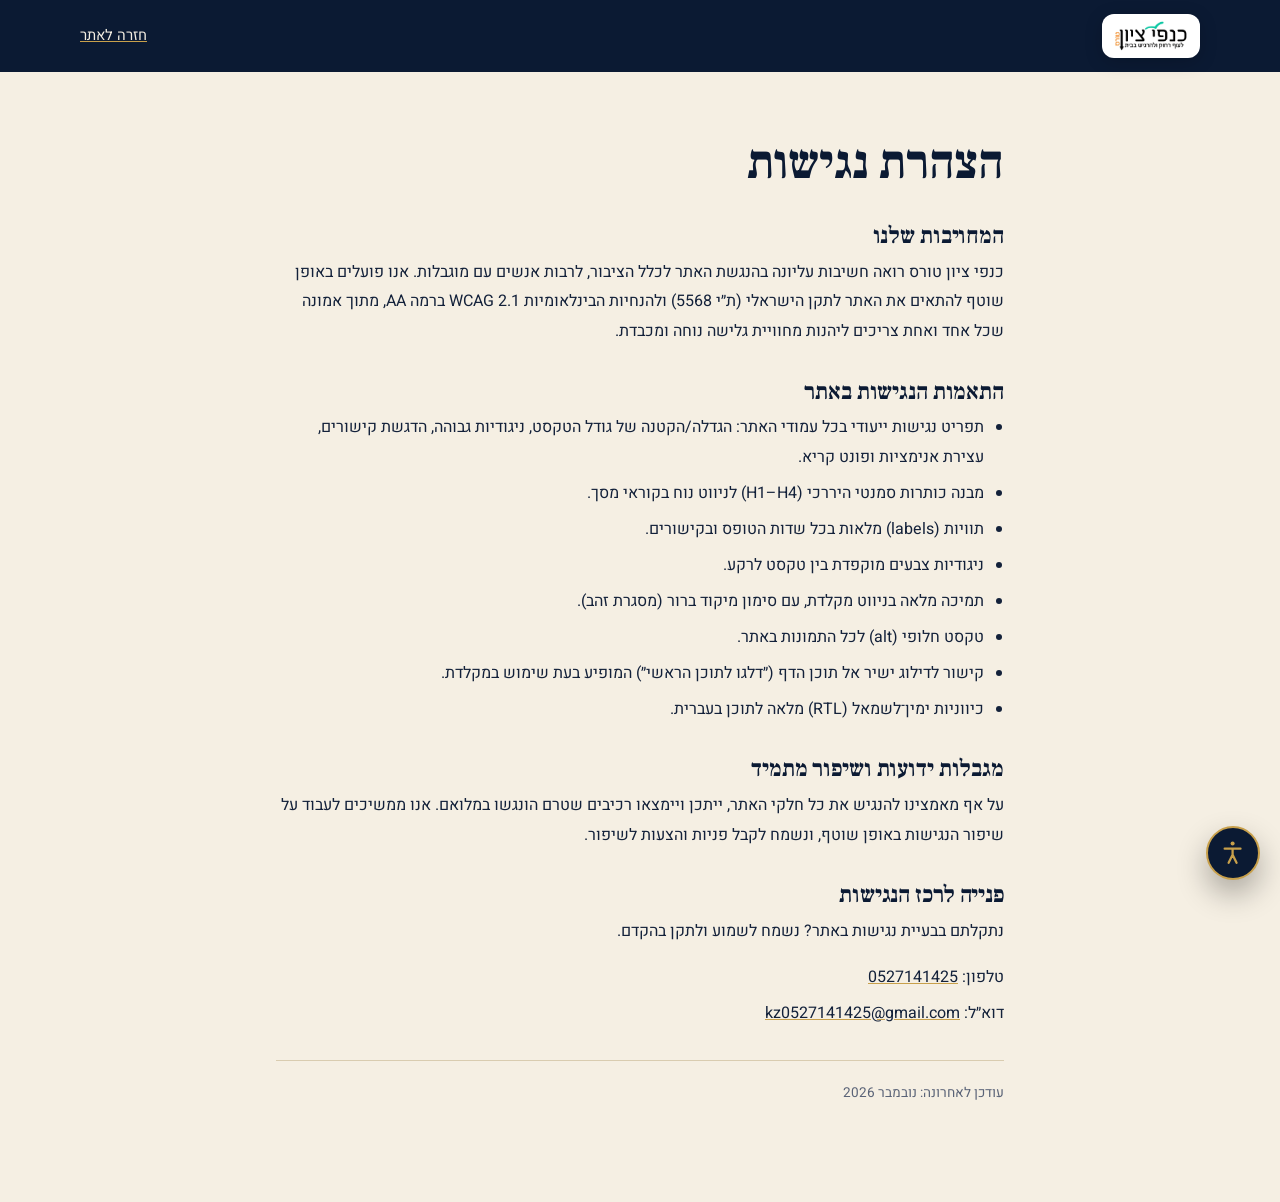
==== commit 169e10dc: "Revert "Magazine redesign: cover with expanding tzion panels, departures board, editorial destinatio" ====
--- a/accessibility.html
+++ b/accessibility.html
@@ -12,9 +12,8 @@
 <link rel="apple-touch-icon" href="/apple-touch-icon.png">
 <link rel="preconnect" href="https://fonts.googleapis.com">
 <link rel="preconnect" href="https://fonts.gstatic.com" crossorigin>
-<link href="https://fonts.googleapis.com/css2?family=Karantina:wght@400;700&family=Assistant:wght@400;600;700&display=swap" rel="stylesheet">
-<link rel="stylesheet" href="/styles.css?v=10">
-<link rel="stylesheet" href="/mag.css?v=10">
+<link href="https://fonts.googleapis.com/css2?family=Frank+Ruhl+Libre:wght@400;500;700;900&family=Heebo:wght@300;400;500;700&display=swap" rel="stylesheet">
+<link rel="stylesheet" href="/styles.css?v=9">
 </head>
 <body>
 <a href="#main" class="skip-link">דלגו לתוכן הראשי</a>
@@ -68,6 +67,6 @@
   <p class="a-note">כנפי ציון טורס פועלת להנגשת האתר לכלל הציבור<br><a href="/accessibility">הצהרת הנגישות המלאה</a></p>
 </div>
 
-<script src="/app.js?v=10" defer></script>
+<script src="/app.js?v=9" defer></script>
 </body>
 </html>
